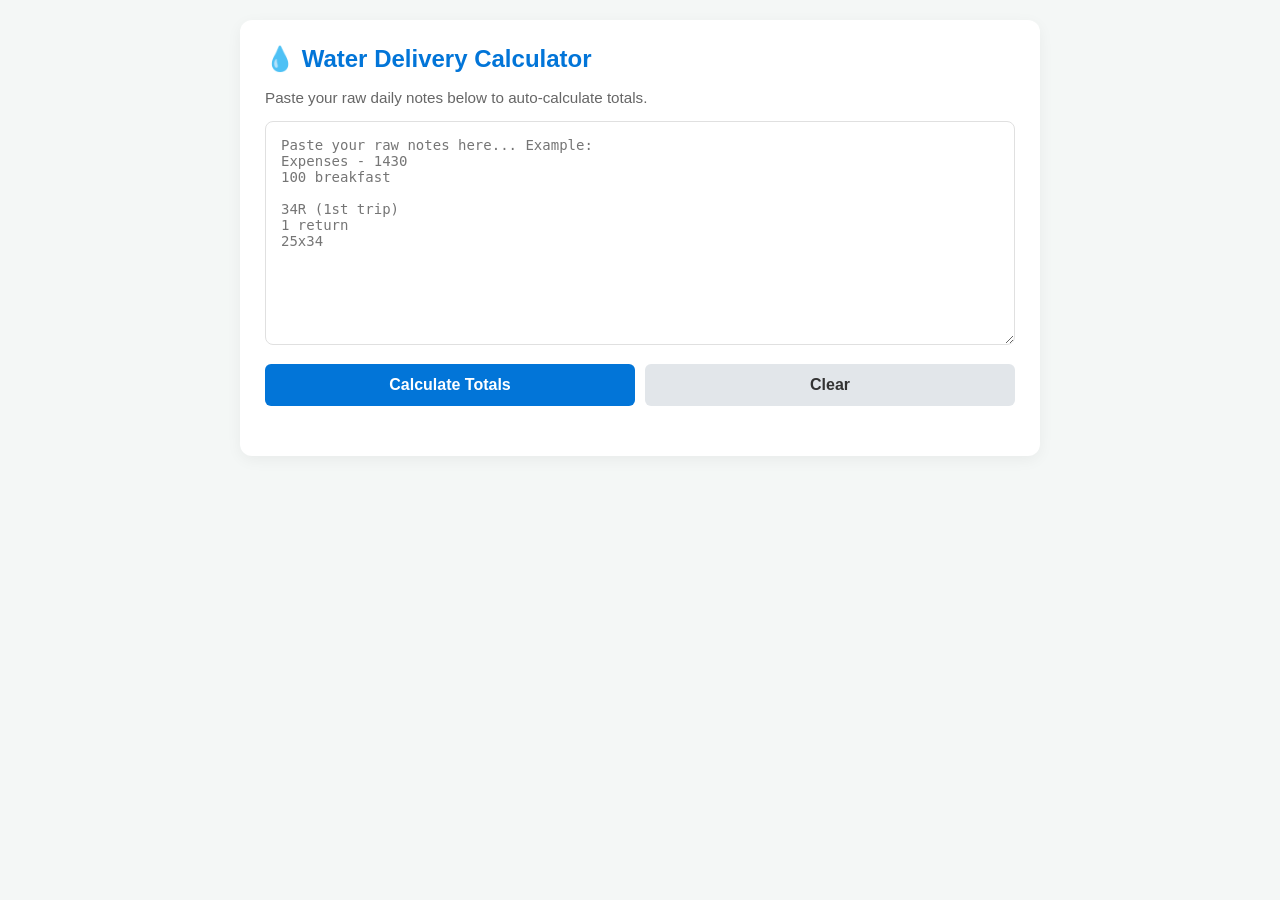
==== index.html @ 25ae25b3 "NEW UPDATE" ====
<!DOCTYPE html>
<html lang="en">
<head>
    <meta charset="UTF-8">
    <meta name="viewport" content="width=device-width, initial-scale=1.0">
    <title>Water Delivery Calculator</title>
    <link rel="stylesheet" href="style.css">
</head>
<body>

<div class="calc-container">
    <header>
        <h1>💧 Water Delivery Calculator</h1>
        <p>Paste your raw daily notes below to auto-calculate totals.</p>
    </header>

    <div class="input-section">
        <textarea id="raw-log" rows="12" placeholder="Paste your raw notes here... Example:
Expenses - 1430
100 breakfast

34R (1st trip)
1 return
25x34"></textarea>
        <div class="actions">
            <button id="calc-btn" class="btn primary">Calculate Totals</button>
            <button id="clear-btn" class="btn secondary">Clear</button>
        </div>
    </div>

    <!-- Results Dashboard (Hidden by default) -->
    <div id="results-dashboard" class="hidden">
        <div class="dashboard-header">
            <h2 id="display-date">Summary</h2>
            <button id="export-btn" class="btn small">📋 Copy Summary</button>
        </div>

        <div class="summary-cards">
            <div class="card">
                <h3>Total Revenue</h3>
                <p id="out-revenue" class="text-blue">₱0</p>
                <small id="out-gallons">0 gallons sold</small>
            </div>
            <div class="card">
                <h3>Expenses</h3>
                <p id="out-expenses" class="text-red">₱0</p>
                <small id="warn-expenses" class="warning hidden">Stated: ₱<span></span></small>
            </div>
            <div class="card">
                <h3>Credits Paid</h3>
                <p id="out-credits-paid" class="text-green">₱0</p>
            </div>
            <div class="card highlight">
                <h3>Net Cash Flow</h3>
                <p id="out-net" class="text-bold">₱0</p>
                <small>Rev + Credits Paid - Credits Today - Exp</small>
            </div>
        </div>

        <div class="details-section">
            <div class="detail-col">
                <h3>🧾 Trip Breakdown</h3>
                <ul id="trip-list" class="clean-list"></ul>
            </div>
            <div class="detail-col">
                <h3>📝 Credits Overview</h3>
                <ul class="clean-list">
                    <li><strong>Credits Today:</strong> ₱<span id="out-credits-today">0</span></li>
                    <li><strong>Remaining Credits:</strong> ₱<span id="out-rem-credits">0</span></li>
                </ul>
            </div>
        </div>
    </div>
</div>

<script src="app.js"></script>
</body>
</html>
---- style.css ----
:root {
    --bg: #f4f7f6;
    --card-bg: #ffffff;
    --primary: #0275d8;
    --primary-hover: #025aa5;
    --text: #333;
    --green: #28a745;
    --red: #d9534f;
    --blue: #17a2b8;
    --border: #e0e0e0;
}

* { box-sizing: border-box; }

body { font-family: -apple-system, BlinkMacSystemFont, "Segoe UI", Roboto, Helvetica, Arial, sans-serif; background-color: var(--bg); color: var(--text); padding: 20px; margin: 0; }

.calc-container { max-width: 800px; margin: 0 auto; background: var(--card-bg); padding: 25px; border-radius: 12px; box-shadow: 0 4px 15px rgba(0,0,0,0.05); }

header h1 { margin-top: 0; font-size: 1.5rem; color: var(--primary); }
header p { color: #666; font-size: 0.95rem; }

textarea { width: 100%; padding: 15px; border: 1px solid var(--border); border-radius: 8px; font-family: monospace; font-size: 14px; resize: vertical; margin-bottom: 15px; }

.actions { display: flex; gap: 10px; margin-bottom: 25px; }
.btn { flex: 1; padding: 12px; border: none; border-radius: 6px; font-size: 1rem; cursor: pointer; font-weight: bold; transition: 0.2s; }
.btn.primary { background: var(--primary); color: white; }
.btn.primary:hover { background: var(--primary-hover); }
.btn.secondary { background: #e2e6ea; color: #333; }
.btn.small { padding: 6px 12px; font-size: 0.85rem; flex: none; background: #f8f9fa; border: 1px solid var(--border); }

.hidden { display: none !important; }

/* Dashboard UI */
.dashboard-header { display: flex; justify-content: space-between; align-items: center; border-bottom: 2px solid var(--border); padding-bottom: 10px; margin-bottom: 20px; }
.dashboard-header h2 { margin: 0; font-size: 1.2rem; }

.summary-cards { display: grid; grid-template-columns: repeat(auto-fit, minmax(150px, 1fr)); gap: 15px; margin-bottom: 25px; }
.card { background: var(--bg); padding: 15px; border-radius: 8px; text-align: center; border: 1px solid var(--border); }
.card h3 { margin: 0 0 10px 0; font-size: 0.9rem; color: #555; text-transform: uppercase; letter-spacing: 0.5px; }
.card p { margin: 0; font-size: 1.5rem; font-weight: bold; }
.card.highlight { background: #e9f7ef; border-color: var(--green); }

.text-green { color: var(--green); }
.text-red { color: var(--red); }
.text-blue { color: var(--blue); }
.warning { color: var(--red); font-size: 0.75rem; font-weight: bold; }

.details-section { display: grid; grid-template-columns: repeat(auto-fit, minmax(250px, 1fr)); gap: 20px; border-top: 1px solid var(--border); padding-top: 20px; }
.details-section h3 { font-size: 1.1rem; margin-bottom: 10px; border-bottom: 1px dashed var(--border); padding-bottom: 5px; }

.clean-list { list-style: none; padding: 0; margin: 0; }
.clean-list li { padding: 5px 0; border-bottom: 1px solid #eee; font-size: 0.95rem; display: flex; justify-content: space-between; }
.clean-list li:last-child { border-bottom: none; }

/* Mobile Tweaks */
@media(max-width: 500px) {
    .calc-container { padding: 15px; }
    .summary-cards { grid-template-columns: 1fr 1fr; }
}
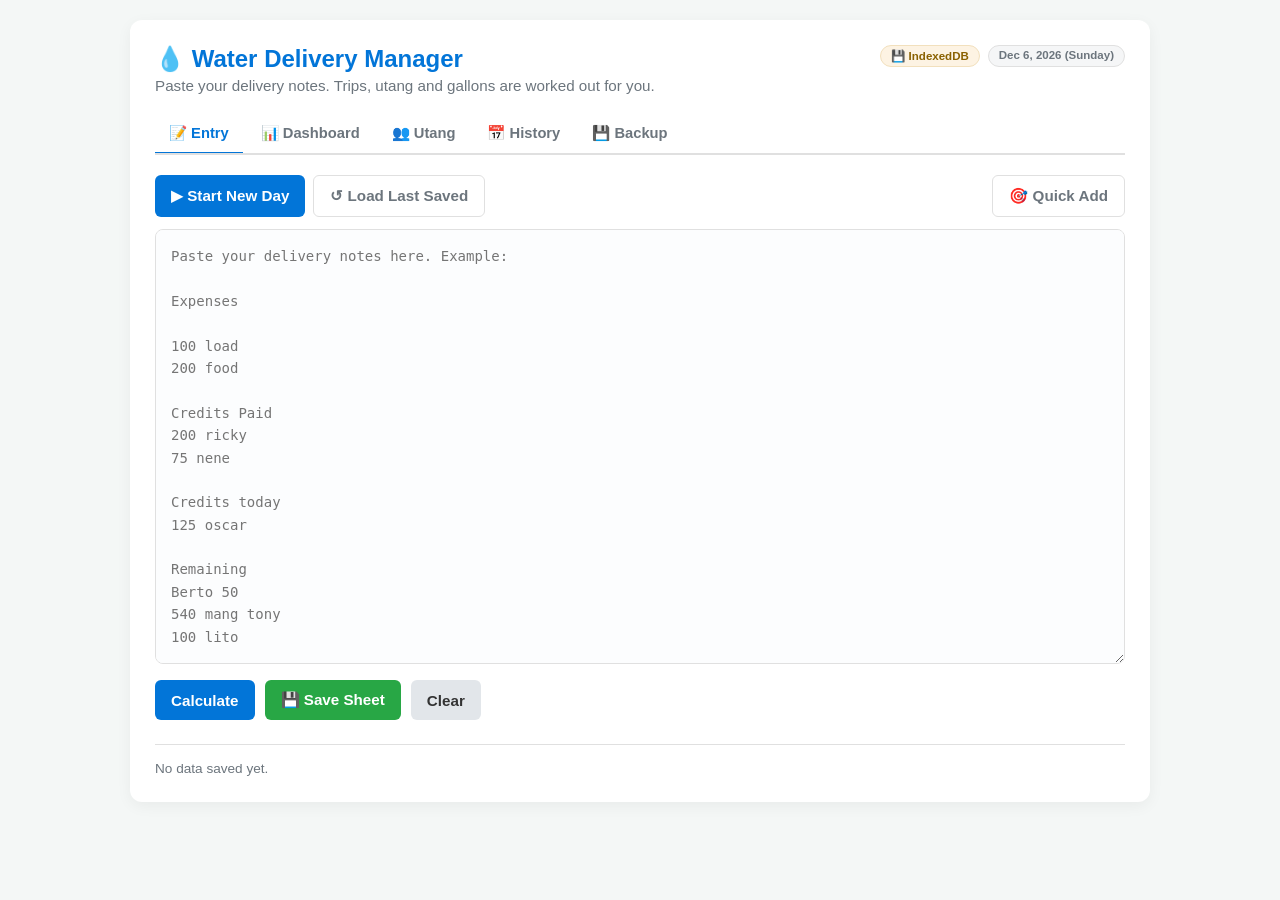
==== commit 1d080ab2: "Rebuild as a persistent water delivery manager built on real notes format Reads the notes exactly as" ====
--- a/index.html
+++ b/index.html
@@ -3,76 +3,457 @@
 <head>
     <meta charset="UTF-8">
     <meta name="viewport" content="width=device-width, initial-scale=1.0">
-    <title>Water Delivery Calculator</title>
+    <title>Water Delivery Manager</title>
     <link rel="stylesheet" href="style.css">
 </head>
 <body>
 
-<div class="calc-container">
-    <header>
-        <h1>💧 Water Delivery Calculator</h1>
-        <p>Paste your raw daily notes below to auto-calculate totals.</p>
+<div class="app">
+
+    <header class="app-header">
+        <div>
+            <h1>💧 Water Delivery Manager</h1>
+            <p id="header-sub">Paste your delivery notes. Trips, utang and gallons are worked out for you.</p>
+        </div>
+        <div class="header-meta">
+            <span id="storage-badge" class="badge" title="Where your data is saved">…</span>
+            <span id="today-badge" class="badge ghost"></span>
+        </div>
     </header>
 
-    <div class="input-section">
-        <textarea id="raw-log" rows="12" placeholder="Paste your raw notes here... Example:
-Expenses - 1430
-100 breakfast
-
-34R (1st trip)
-1 return
-25x34"></textarea>
+    <nav class="tabs" id="tabs">
+        <button class="tab is-active" data-view="entry">📝 Entry</button>
+        <button class="tab" data-view="dashboard">📊 Dashboard</button>
+        <button class="tab" data-view="customers">👥 Utang <span id="utang-pill" class="pill hidden">0</span></button>
+        <button class="tab" data-view="history">📅 History</button>
+        <button class="tab" data-view="backup">💾 Backup</button>
+    </nav>
+
+    <!-- ============================================================
+         ENTRY
+         ============================================================ -->
+    <section id="view-entry" class="view is-active">
+
+        <div class="toolbar">
+            <button id="new-day-btn" class="btn primary">▶ Start New Day</button>
+            <button id="load-last-btn" class="btn ghost">↺ Load Last Saved</button>
+            <button id="editor-toggle" class="btn ghost right">🎯 Quick Add</button>
+        </div>
+
+        <div id="quick-add" class="quick-add hidden">
+            <div class="qa-head">
+                <strong>Tap a name to drop a line into your notes</strong>
+                <span class="muted">It inserts a <code>0</code> you can type over.</span>
+            </div>
+            <div class="qa-chips">
+                <button class="chip" data-target="creditsToday" data-name="__new__">＋ New utang given</button>
+                <button class="chip" data-target="creditsPaid" data-name="__new__">＋ Payment received</button>
+                <span id="qa-customer-chips"></span>
+            </div>
+        </div>
+
+        <div id="carry-note" class="notice info hidden"></div>
+        <div id="draft-note" class="notice warn hidden"></div>
+
+        <textarea id="raw-log" rows="18" spellcheck="false"
+            placeholder="Paste your delivery notes here. Example:
+
+Expenses
+
+100 load
+200 food
+
+Credits Paid
+200 ricky
+75 nene
+
+Credits today
+125 oscar
+
+Remaining
+Berto 50
+540 mang tony
+100 lito
+
+September 12, 2026 (Saturday)
+1st trip
+35R
+4 return
+25x23
+20x8"></textarea>
+
         <div class="actions">
-            <button id="calc-btn" class="btn primary">Calculate Totals</button>
+            <button id="calc-btn" class="btn primary">Calculate</button>
+            <button id="save-btn" class="btn success">💾 Save Sheet</button>
             <button id="clear-btn" class="btn secondary">Clear</button>
         </div>
-    </div>
-
-    <!-- Results Dashboard (Hidden by default) -->
-    <div id="results-dashboard" class="hidden">
+
+        <div id="tripwarn-box" class="notice warn hidden">
+            <strong>⚠️ Loaded gallons do not add up</strong>
+            <div class="muted">loaded should equal sold + returned + bahay</div>
+            <ul id="tripwarn-list"></ul>
+        </div>
+
+        <div id="rollforward-box" class="notice warn hidden">
+            <strong>⚠️ A balance does not roll forward from last time</strong>
+            <ul id="rollforward-list"></ul>
+        </div>
+
+        <div id="unparsed-box" class="notice warn hidden">
+            <strong>⚠️ These lines were not counted</strong>
+            <ul id="unparsed-list"></ul>
+        </div>
+
+        <div id="stated-box" class="notice info hidden">
+            <strong>ℹ️ You wrote a total that differs from the lines</strong>
+            <ul id="stated-list"></ul>
+        </div>
+
+        <!-- Results -->
+        <div id="results-dashboard" class="hidden">
+            <div class="dashboard-header">
+                <h2 id="display-date">Summary</h2>
+                <div class="header-actions">
+                    <button id="export-btn" class="btn small">📋 Copy Summary</button>
+                    <button id="csv-day-btn" class="btn small">⬇️ Text</button>
+                </div>
+            </div>
+
+            <div class="summary-cards">
+                <div class="card">
+                    <h3>Total Revenue</h3>
+                    <p id="out-revenue" class="text-blue">₱0</p>
+                    <small id="out-gallons">0 gallons sold</small>
+                </div>
+                <div class="card">
+                    <h3>Expenses</h3>
+                    <p id="out-expenses" class="text-red">₱0</p>
+                    <small id="warn-expenses" class="warning hidden">Stated: ₱<span></span></small>
+                </div>
+                <div class="card">
+                    <h3>New Utang</h3>
+                    <p id="out-credits-today-card" class="text-orange">₱0</p>
+                    <small>given to customers</small>
+                </div>
+                <div class="card">
+                    <h3>Utang Collected</h3>
+                    <p id="out-credits-paid" class="text-green">₱0</p>
+                    <small>paid back to you</small>
+                </div>
+                <div class="card highlight">
+                    <h3>Net Cash Flow</h3>
+                    <p id="out-net" class="text-bold">₱0</p>
+                    <small>Revenue + Collected − Expenses − New Utang</small>
+                </div>
+            </div>
+
+            <div id="written-total-note" class="notice hidden"></div>
+
+            <div class="details-section">
+                <div class="detail-col">
+                    <h3>🧾 Trips</h3>
+                    <ul id="trip-list" class="clean-list"></ul>
+                </div>
+                <div class="detail-col">
+                    <h3>📝 Totals</h3>
+                    <ul class="clean-list">
+                        <li><strong>Loaded gallons</strong> <span id="out-load"></span></li>
+                        <li><strong>Borrowed back</strong> <span id="out-returned"></span></li>
+                        <li><strong>Returned may laman</strong> <span id="out-fullload"></span></li>
+                        <li><strong>Delivered to bahay</strong> <span id="out-bahay"></span></li>
+                        <li><strong>Still owed to you</strong> <span>₱<span id="out-all-utang">0</span></span></li>
+                        <li><strong>Change you owe</strong> <span>₱<span id="out-change">0</span></span></li>
+                        <li><strong>Gallons borrowed out</strong> <span id="out-borrowed">0</span></li>
+                    </ul>
+                </div>
+            </div>
+
+            <div class="details-section" id="day-breakdown-wrap">
+                <div class="detail-col wide">
+                    <h3>📅 Day by Day</h3>
+                    <div class="table-scroll">
+                        <table class="table" id="day-table">
+                            <thead>
+                                <tr><th>Date</th><th class="num">Gallons</th><th class="num">Revenue</th>
+                                <th class="num">Loaded</th><th class="num">Returned</th><th class="num">Bahay</th></tr>
+                            </thead>
+                            <tbody></tbody>
+                        </table>
+                    </div>
+                </div>
+            </div>
+        </div>
+    </section>
+
+    <!-- ============================================================
+         DASHBOARD
+         ============================================================ -->
+    <section id="view-dashboard" class="view">
         <div class="dashboard-header">
-            <h2 id="display-date">Summary</h2>
-            <button id="export-btn" class="btn small">📋 Copy Summary</button>
-        </div>
-
-        <div class="summary-cards">
-            <div class="card">
-                <h3>Total Revenue</h3>
-                <p id="out-revenue" class="text-blue">₱0</p>
-                <small id="out-gallons">0 gallons sold</small>
-            </div>
-            <div class="card">
-                <h3>Expenses</h3>
-                <p id="out-expenses" class="text-red">₱0</p>
-                <small id="warn-expenses" class="warning hidden">Stated: ₱<span></span></small>
-            </div>
-            <div class="card">
-                <h3>Credits Paid</h3>
-                <p id="out-credits-paid" class="text-green">₱0</p>
-            </div>
-            <div class="card highlight">
-                <h3>Net Cash Flow</h3>
-                <p id="out-net" class="text-bold">₱0</p>
-                <small>Rev + Credits Paid - Credits Today - Exp</small>
-            </div>
-        </div>
+            <h2>Business Overview</h2>
+            <button id="refresh-dash-btn" class="btn small">🔄 Refresh</button>
+        </div>
+
+        <div class="summary-cards" id="biz-cards"></div>
 
         <div class="details-section">
             <div class="detail-col">
-                <h3>🧾 Trip Breakdown</h3>
-                <ul id="trip-list" class="clean-list"></ul>
+                <h3>📅 Recent Sheets</h3>
+                <ul id="recent-days" class="clean-list"></ul>
             </div>
             <div class="detail-col">
-                <h3>📝 Credits Overview</h3>
-                <ul class="clean-list">
-                    <li><strong>Credits Today:</strong> ₱<span id="out-credits-today">0</span></li>
-                    <li><strong>Remaining Credits:</strong> ₱<span id="out-rem-credits">0</span></li>
-                </ul>
-            </div>
+                <h3>👥 Who Owes You Most</h3>
+                <ul id="top-utang" class="clean-list"></ul>
+            </div>
+        </div>
+
+        <div class="details-section">
+            <div class="detail-col">
+                <h3>💵 Change You Owe</h3>
+                <ul id="change-list" class="clean-list"></ul>
+            </div>
+            <div class="detail-col">
+                <h3>🛢️ Gallons Borrowed From You</h3>
+                <ul id="borrowed-list" class="clean-list"></ul>
+            </div>
+        </div>
+
+        <div class="details-section">
+            <div class="detail-col wide">
+                <h3>📆 Monthly Totals</h3>
+                <div class="table-scroll">
+                    <table class="table" id="month-table">
+                        <thead>
+                            <tr><th>Month</th><th class="num">Sheets</th><th class="num">Gallons</th>
+                            <th class="num">Revenue</th><th class="num">Expenses</th>
+                            <th class="num">Collected</th><th class="num">New Utang</th><th class="num">Net</th></tr>
+                        </thead>
+                        <tbody></tbody>
+                    </table>
+                </div>
+            </div>
+        </div>
+    </section>
+
+    <!-- ============================================================
+         CUSTOMERS
+         ============================================================ -->
+    <section id="view-customers" class="view">
+        <div class="dashboard-header">
+            <h2>Utang Ledger</h2>
+            <button id="add-credit-btn" class="btn small">＋ Record Manually</button>
+        </div>
+
+        <div id="manual-form" class="panel hidden">
+            <h3>Record a credit or payment by hand</h3>
+            <p class="muted">Use this when someone pays you on a day you did not write notes.</p>
+            <div class="form-grid">
+                <label>Customer name
+                    <input type="text" id="mf-name" placeholder="tito marvin" list="customer-names">
+                    <datalist id="customer-names"></datalist>
+                </label>
+                <label>Type
+                    <select id="mf-type">
+                        <option value="paid">They paid me (utang goes down)</option>
+                        <option value="given">I gave new utang (utang goes up)</option>
+                    </select>
+                </label>
+                <label>Amount (₱)
+                    <input type="number" id="mf-amount" min="0" step="0.01" placeholder="225">
+                </label>
+                <label>Date
+                    <input type="date" id="mf-date">
+                </label>
+                <label class="full">Note (optional)
+                    <input type="text" id="mf-note" placeholder="cash payment">
+                </label>
+            </div>
+            <div class="actions">
+                <button id="mf-save" class="btn success">Save</button>
+                <button id="mf-cancel" class="btn secondary">Cancel</button>
+            </div>
+        </div>
+
+        <div class="summary-cards" id="ledger-cards"></div>
+
+        <div id="missing-box" class="notice warn hidden">
+            <strong>❓ These people were on your last Remaining list but not on the newest one</strong>
+            <div class="muted">They either paid up, or you forgot to carry them over.</div>
+            <ul id="missing-list"></ul>
+        </div>
+
+        <div id="rollforward-box2" class="notice warn hidden">
+            <strong>⚠️ These balances did not roll forward correctly</strong>
+            <div class="muted">Previous balance + new utang − collected should equal the new balance.</div>
+            <ul id="rollforward-list2"></ul>
+        </div>
+
+        <div class="table-scroll">
+            <table class="table clickable" id="customers-table">
+                <thead>
+                    <tr><th>Customer</th><th class="num">Owes Now</th>
+                    <th class="num">Utang Given (all time)</th><th class="num">Paid Back (all time)</th>
+                    <th>Balance As Of</th></tr>
+                </thead>
+                <tbody></tbody>
+            </table>
+        </div>
+        <p class="muted" id="ledger-empty">No customers yet. Add a name under <code>Remaining</code>, like
+            <code>540 mang tony</code>.</p>
+    </section>
+
+    <!-- ============================================================
+         HISTORY
+         ============================================================ -->
+    <section id="view-history" class="view">
+        <div class="dashboard-header">
+            <h2>Saved Sheets</h2>
+            <div class="header-actions">
+                <button id="refresh-history-btn" class="btn small">🔄 Refresh</button>
+            </div>
+        </div>
+
+        <div class="toolbar" id="combine-bar">
+            <span class="muted" id="combine-hint">Tick two or more sheets to combine them into one total.</span>
+            <button id="combine-btn" class="btn primary small" disabled>🔗 Combine selected</button>
+            <button id="uncombine-btn" class="btn ghost small">↩️ Undo a combine</button>
+        </div>
+
+        <div class="table-scroll">
+            <table class="table" id="history-table">
+                <thead>
+                    <tr>
+                        <th></th><th>Dates</th><th class="num">Gallons</th><th class="num">Revenue</th>
+                        <th class="num">Expenses</th><th class="num">Collected</th>
+                        <th class="num">New Utang</th><th class="num">Remaining</th>
+                        <th class="num">Net</th><th></th>
+                    </tr>
+                </thead>
+                <tbody></tbody>
+            </table>
+        </div>
+        <p class="muted" id="history-empty">Nothing saved yet. Write your notes in the Entry tab and press
+            <strong>Save Sheet</strong>.</p>
+    </section>
+
+    <!-- ============================================================
+         BACKUP
+         ============================================================ -->
+    <section id="view-backup" class="view">
+        <div class="dashboard-header">
+            <h2>Backup &amp; Transfer</h2>
+        </div>
+
+        <div class="notice info">
+            <strong>📱 Moving between your laptop and phone</strong>
+            <div>Enter the day on your phone, tap <strong>Export Backup</strong>, send yourself the file,
+                 then open this app on the laptop and tap <strong>Import</strong>. Nothing is ever overwritten —
+                 only newer copies win.</div>
+        </div>
+
+        <div class="panel">
+            <h3>🛡️ Keep your data safe</h3>
+            <p class="muted">
+                Everything lives in a real database inside this browser. Clearing browser data will erase it,
+                so export a backup regularly — especially before updating your browser or changing computers.
+            </p>
+            <div class="actions">
+                <button id="export-json-btn" class="btn primary">⬇️ Export Backup (.json)</button>
+                <button id="import-json-btn" class="btn secondary">⬆️ Import from another device</button>
+            </div>
+            <input type="file" id="import-file" accept=".json,application/json" class="hidden">
+
+            <div class="autobackup">
+                <h4>🔁 Automatic file backup <span id="ab-state" class="badge ghost">off</span></h4>
+                <p class="muted" id="ab-help">
+                    Pick a file once and the app rewrites it every time you save, so a copy always exists
+                    outside the browser.
+                </p>
+                <div class="actions">
+                    <button id="ab-enable" class="btn small">Choose backup file…</button>
+                    <button id="ab-run" class="btn small">Backup now</button>
+                    <button id="ab-disable" class="btn small">Turn off</button>
+                </div>
+            </div>
+        </div>
+
+        <div class="panel">
+            <h3>💻 Storage status</h3>
+            <ul class="clean-list" id="storage-info"></ul>
+            <div class="actions">
+                <button id="persist-btn" class="btn small">🔒 Ask browser to keep data permanently</button>
+            </div>
+        </div>
+
+        <div class="panel">
+            <h3>📤 Spreadsheet export</h3>
+            <div class="actions">
+                <button id="csv-sheets-btn" class="btn small">Sheets (.csv)</button>
+                <button id="csv-trips-btn" class="btn small">Trips (.csv)</button>
+                <button id="csv-utang-btn" class="btn small">Utang ledger (.csv)</button>
+            </div>
+        </div>
+
+        <div class="panel">
+            <h3>🏷️ This device</h3>
+            <p class="muted">Shown on backups so you know where a file came from.</p>
+            <div class="form-grid">
+                <label>Device name
+                    <input type="text" id="device-input" placeholder="Laptop">
+                </label>
+            </div>
+            <div class="actions">
+                <button id="device-save" class="btn small">Save name</button>
+            </div>
+        </div>
+
+        <div class="panel danger">
+            <h3>⚠️ Danger zone</h3>
+            <p class="muted">Deletes every saved sheet and customer on this device. Export first!</p>
+            <div class="actions">
+                <button id="wipe-btn" class="btn danger">Erase all data</button>
+            </div>
+        </div>
+    </section>
+
+    <footer class="app-footer">
+        <span id="footer-note" class="muted"></span>
+    </footer>
+</div>
+
+<!-- Customer detail modal -->
+<div id="modal-backdrop" class="modal-backdrop hidden">
+    <div class="modal">
+        <div class="modal-head">
+            <h3 id="modal-title">Customer</h3>
+            <button id="modal-close" class="btn small">✕</button>
+        </div>
+        <div class="modal-body" id="modal-body"></div>
+        <div class="modal-foot">
+            <button id="modal-quickpay" class="btn success small">💰 Record payment</button>
+            <button id="modal-close-2" class="btn secondary small">Close</button>
         </div>
     </div>
 </div>
 
+<!-- Undo combine modal -->
+<div id="uncombine-backdrop" class="modal-backdrop hidden">
+    <div class="modal">
+        <div class="modal-head">
+            <h3>Undo a combine</h3>
+            <button id="uncombine-close" class="btn small">✕</button>
+        </div>
+        <div class="modal-body">
+            <p class="muted">Pick the combined sheet to split back into its original days.</p>
+            <ul class="clean-list" id="uncombine-list"></ul>
+        </div>
+    </div>
+</div>
+
+<div id="toast" class="toast hidden"></div>
+
+<script src="parser.js"></script>
+<script src="store.js"></script>
 <script src="app.js"></script>
 </body>
-</html>+</html>
--- a/style.css
+++ b/style.css
@@ -5,55 +5,418 @@
     --primary-hover: #025aa5;
     --text: #333;
     --green: #28a745;
+    --green-dark: #1e7e34;
     --red: #d9534f;
+    --orange: #e08e0b;
     --blue: #17a2b8;
     --border: #e0e0e0;
+    --muted: #6c757d;
+    --radius: 10px;
 }
 
 * { box-sizing: border-box; }
 
-body { font-family: -apple-system, BlinkMacSystemFont, "Segoe UI", Roboto, Helvetica, Arial, sans-serif; background-color: var(--bg); color: var(--text); padding: 20px; margin: 0; }
-
-.calc-container { max-width: 800px; margin: 0 auto; background: var(--card-bg); padding: 25px; border-radius: 12px; box-shadow: 0 4px 15px rgba(0,0,0,0.05); }
-
-header h1 { margin-top: 0; font-size: 1.5rem; color: var(--primary); }
-header p { color: #666; font-size: 0.95rem; }
-
-textarea { width: 100%; padding: 15px; border: 1px solid var(--border); border-radius: 8px; font-family: monospace; font-size: 14px; resize: vertical; margin-bottom: 15px; }
-
-.actions { display: flex; gap: 10px; margin-bottom: 25px; }
-.btn { flex: 1; padding: 12px; border: none; border-radius: 6px; font-size: 1rem; cursor: pointer; font-weight: bold; transition: 0.2s; }
-.btn.primary { background: var(--primary); color: white; }
+body {
+    font-family: -apple-system, BlinkMacSystemFont, "Segoe UI", Roboto, Helvetica, Arial, sans-serif;
+    background-color: var(--bg);
+    color: var(--text);
+    padding: 20px;
+    margin: 0;
+    -webkit-text-size-adjust: 100%;
+}
+
+.app {
+    max-width: 1020px;
+    margin: 0 auto;
+    background: var(--card-bg);
+    padding: 25px;
+    border-radius: 12px;
+    box-shadow: 0 4px 15px rgba(0, 0, 0, 0.05);
+}
+
+/* ---------------- Header ---------------- */
+
+.app-header {
+    display: flex;
+    justify-content: space-between;
+    align-items: flex-start;
+    gap: 15px;
+    flex-wrap: wrap;
+}
+
+.app-header h1 { margin: 0 0 4px 0; font-size: 1.5rem; color: var(--primary); }
+.app-header p { color: var(--muted); font-size: 0.95rem; margin: 0; }
+
+.header-meta { display: flex; gap: 8px; flex-wrap: wrap; }
+
+.badge {
+    display: inline-block;
+    background: #eef4fb;
+    color: var(--primary);
+    border: 1px solid #d6e4f5;
+    border-radius: 999px;
+    padding: 3px 10px;
+    font-size: 0.72rem;
+    font-weight: 700;
+    white-space: nowrap;
+}
+.badge.ghost { background: #f5f6f7; color: var(--muted); border-color: var(--border); }
+.badge.ok { background: #eaf7ee; color: var(--green-dark); border-color: #c6e7d1; }
+.badge.warn { background: #fdf3e3; color: #8a6100; border-color: #f2e0bd; }
+
+/* ---------------- Tabs ---------------- */
+
+.tabs {
+    display: flex;
+    gap: 4px;
+    margin: 20px 0 20px 0;
+    border-bottom: 2px solid var(--border);
+    overflow-x: auto;
+    -webkit-overflow-scrolling: touch;
+}
+
+.tab {
+    background: none;
+    border: none;
+    border-bottom: 3px solid transparent;
+    padding: 10px 14px;
+    font-size: 0.92rem;
+    font-weight: 600;
+    color: var(--muted);
+    cursor: pointer;
+    white-space: nowrap;
+    display: flex;
+    align-items: center;
+    gap: 6px;
+    margin-bottom: -2px;
+}
+.tab:hover { color: var(--primary); }
+.tab.is-active { color: var(--primary); border-bottom-color: var(--primary); }
+
+.pill {
+    background: var(--red);
+    color: #fff;
+    border-radius: 999px;
+    padding: 1px 7px;
+    font-size: 0.7rem;
+    font-weight: 700;
+}
+
+.view { display: none; }
+.view.is-active { display: block; }
+
+/* ---------------- Controls ---------------- */
+
+.toolbar { display: flex; gap: 8px; margin-bottom: 12px; flex-wrap: wrap; }
+.toolbar .right { margin-left: auto; }
+
+textarea {
+    width: 100%;
+    padding: 15px;
+    border: 1px solid var(--border);
+    border-radius: 8px;
+    font-family: ui-monospace, SFMono-Regular, Menlo, Consolas, monospace;
+    font-size: 14px;
+    line-height: 1.6;
+    resize: vertical;
+    margin-bottom: 12px;
+    background: #fcfdfe;
+}
+textarea:focus, input:focus, select:focus { outline: 2px solid #bcdcff; border-color: var(--primary); }
+
+.actions { display: flex; gap: 10px; flex-wrap: wrap; margin-bottom: 18px; }
+
+.btn {
+    padding: 11px 16px;
+    border: none;
+    border-radius: 6px;
+    font-size: 0.95rem;
+    cursor: pointer;
+    font-weight: 700;
+    transition: 0.15s;
+    font-family: inherit;
+}
+.btn.primary { background: var(--primary); color: #fff; }
 .btn.primary:hover { background: var(--primary-hover); }
+.btn.success { background: var(--green); color: #fff; }
+.btn.success:hover { background: var(--green-dark); }
 .btn.secondary { background: #e2e6ea; color: #333; }
-.btn.small { padding: 6px 12px; font-size: 0.85rem; flex: none; background: #f8f9fa; border: 1px solid var(--border); }
+.btn.secondary:hover { background: #d3d9df; }
+.btn.ghost { background: #fff; color: var(--muted); border: 1px solid var(--border); }
+.btn.ghost:hover { color: var(--primary); border-color: var(--primary); }
+.btn.danger { background: var(--red); color: #fff; }
+.btn.small { padding: 6px 12px; font-size: 0.82rem; flex: none; }
+.btn:disabled { opacity: 0.5; cursor: not-allowed; }
 
 .hidden { display: none !important; }
-
-/* Dashboard UI */
-.dashboard-header { display: flex; justify-content: space-between; align-items: center; border-bottom: 2px solid var(--border); padding-bottom: 10px; margin-bottom: 20px; }
-.dashboard-header h2 { margin: 0; font-size: 1.2rem; }
-
-.summary-cards { display: grid; grid-template-columns: repeat(auto-fit, minmax(150px, 1fr)); gap: 15px; margin-bottom: 25px; }
-.card { background: var(--bg); padding: 15px; border-radius: 8px; text-align: center; border: 1px solid var(--border); }
-.card h3 { margin: 0 0 10px 0; font-size: 0.9rem; color: #555; text-transform: uppercase; letter-spacing: 0.5px; }
-.card p { margin: 0; font-size: 1.5rem; font-weight: bold; }
+.muted { color: var(--muted); font-size: 0.85rem; }
+code {
+    background: #f1f3f5;
+    padding: 1px 5px;
+    border-radius: 4px;
+    font-size: 0.85em;
+}
+
+/* ---------------- Notices ---------------- */
+
+.notice {
+    border-radius: 8px;
+    padding: 12px 14px;
+    margin-bottom: 14px;
+    font-size: 0.88rem;
+    border: 1px solid;
+    line-height: 1.55;
+}
+.notice.warn { background: #fdf3e3; border-color: #f0d9ac; color: #7a5500; }
+.notice.info { background: #eef4fb; border-color: #d6e4f5; color: #2c4f7c; }
+.notice ul { margin: 8px 0 0 0; padding-left: 20px; }
+.notice li { margin-bottom: 3px; }
+
+/* ---------------- Quick add ---------------- */
+
+.quick-add {
+    background: #f8fafc;
+    border: 1px dashed var(--border);
+    border-radius: 8px;
+    padding: 12px 14px;
+    margin-bottom: 14px;
+}
+.qa-head { display: flex; gap: 10px; align-items: baseline; flex-wrap: wrap; margin-bottom: 10px; font-size: 0.88rem; }
+.qa-chips { display: flex; gap: 8px; flex-wrap: wrap; align-items: center; }
+
+.chip {
+    background: #fff;
+    border: 1px solid var(--border);
+    border-radius: 999px;
+    padding: 5px 12px;
+    font-size: 0.82rem;
+    cursor: pointer;
+    font-family: inherit;
+    color: var(--text);
+}
+.chip:hover { border-color: var(--primary); color: var(--primary); }
+.chip.owed { border-color: #f0d9ac; background: #fffbf2; }
+.chip.owed strong { color: #8a6100; }
+
+/* ---------------- Dashboard ---------------- */
+
+.dashboard-header {
+    display: flex;
+    justify-content: space-between;
+    align-items: center;
+    gap: 10px;
+    border-bottom: 2px solid var(--border);
+    padding-bottom: 10px;
+    margin-bottom: 20px;
+    flex-wrap: wrap;
+}
+.dashboard-header h2 { margin: 0; font-size: 1.15rem; }
+.header-actions { display: flex; gap: 8px; flex-wrap: wrap; }
+
+.summary-cards {
+    display: grid;
+    grid-template-columns: repeat(auto-fit, minmax(150px, 1fr));
+    gap: 15px;
+    margin-bottom: 25px;
+}
+.card {
+    background: var(--bg);
+    padding: 15px;
+    border-radius: 8px;
+    text-align: center;
+    border: 1px solid var(--border);
+}
+.card h3 {
+    margin: 0 0 10px 0;
+    font-size: 0.78rem;
+    color: #555;
+    text-transform: uppercase;
+    letter-spacing: 0.5px;
+}
+.card p { margin: 0; font-size: 1.5rem; font-weight: 700; word-break: break-word; }
+.card small { display: block; margin-top: 6px; color: var(--muted); font-size: 0.72rem; }
 .card.highlight { background: #e9f7ef; border-color: var(--green); }
+.card.alert { background: #fdf3e3; border-color: #f0d9ac; }
 
 .text-green { color: var(--green); }
 .text-red { color: var(--red); }
 .text-blue { color: var(--blue); }
-.warning { color: var(--red); font-size: 0.75rem; font-weight: bold; }
-
-.details-section { display: grid; grid-template-columns: repeat(auto-fit, minmax(250px, 1fr)); gap: 20px; border-top: 1px solid var(--border); padding-top: 20px; }
-.details-section h3 { font-size: 1.1rem; margin-bottom: 10px; border-bottom: 1px dashed var(--border); padding-bottom: 5px; }
+.text-orange { color: var(--orange); }
+.text-bold { font-weight: 700; }
+.warning { color: var(--red); font-size: 0.75rem; font-weight: 700; }
+
+.details-section {
+    display: grid;
+    grid-template-columns: repeat(auto-fit, minmax(280px, 1fr));
+    gap: 20px;
+    border-top: 1px solid var(--border);
+    padding-top: 20px;
+    margin-top: 20px;
+}
+.details-section h3 {
+    font-size: 1rem;
+    margin: 0 0 10px 0;
+    border-bottom: 1px dashed var(--border);
+    padding-bottom: 5px;
+}
+.detail-col.wide { grid-column: 1 / -1; }
 
 .clean-list { list-style: none; padding: 0; margin: 0; }
-.clean-list li { padding: 5px 0; border-bottom: 1px solid #eee; font-size: 0.95rem; display: flex; justify-content: space-between; }
+.clean-list li {
+    padding: 7px 0;
+    border-bottom: 1px solid #eee;
+    font-size: 0.92rem;
+    display: flex;
+    justify-content: space-between;
+    gap: 10px;
+    align-items: baseline;
+}
 .clean-list li:last-child { border-bottom: none; }
-
-/* Mobile Tweaks */
-@media(max-width: 500px) {
-    .calc-container { padding: 15px; }
-    .summary-cards { grid-template-columns: 1fr 1fr; }
-}+.clean-list li.empty { color: var(--muted); justify-content: flex-start; font-style: italic; }
+
+/* ---------------- Tables ---------------- */
+
+.table-scroll { overflow-x: auto; -webkit-overflow-scrolling: touch; }
+
+.table {
+    width: 100%;
+    border-collapse: collapse;
+    font-size: 0.88rem;
+    min-width: 560px;
+}
+.table th, .table td { padding: 9px 10px; border-bottom: 1px solid #eee; text-align: left; }
+.table th {
+    font-size: 0.72rem;
+    text-transform: uppercase;
+    letter-spacing: 0.4px;
+    color: var(--muted);
+    border-bottom: 2px solid var(--border);
+    white-space: nowrap;
+}
+.table .num { text-align: right; white-space: nowrap; }
+.table tbody tr:hover { background: #f8fafc; }
+.table.clickable tbody tr { cursor: pointer; }
+.table .pos { color: var(--green); font-weight: 700; }
+.table .neg { color: var(--red); font-weight: 700; }
+.table .zero { color: var(--muted); }
+.table td.actions-cell { text-align: right; white-space: nowrap; }
+
+/* ---------------- Panels / forms ---------------- */
+
+.panel {
+    border: 1px solid var(--border);
+    border-radius: var(--radius);
+    padding: 16px 18px;
+    margin-bottom: 18px;
+    background: #fcfdfe;
+}
+.panel h3 { margin: 0 0 8px 0; font-size: 1rem; }
+.panel h4 { margin: 0 0 6px 0; font-size: 0.9rem; display: flex; align-items: center; gap: 8px; }
+.panel.danger { border-color: #f0c4c2; background: #fdf6f6; }
+.panel p { margin: 0 0 12px 0; }
+
+.autobackup { border-top: 1px dashed var(--border); margin-top: 14px; padding-top: 14px; }
+
+.form-grid {
+    display: grid;
+    grid-template-columns: repeat(auto-fit, minmax(180px, 1fr));
+    gap: 12px;
+    margin-bottom: 14px;
+}
+.form-grid label { display: flex; flex-direction: column; gap: 5px; font-size: 0.82rem; color: var(--muted); font-weight: 600; }
+.form-grid label.full { grid-column: 1 / -1; }
+.form-grid input, .form-grid select {
+    padding: 9px 11px;
+    border: 1px solid var(--border);
+    border-radius: 6px;
+    font-size: 0.92rem;
+    font-family: inherit;
+    color: var(--text);
+    background: #fff;
+}
+
+/* ---------------- Modal ---------------- */
+
+.modal-backdrop {
+    position: fixed;
+    inset: 0;
+    background: rgba(20, 30, 40, 0.45);
+    display: flex;
+    align-items: center;
+    justify-content: center;
+    padding: 20px;
+    z-index: 50;
+}
+.modal {
+    background: #fff;
+    border-radius: 12px;
+    max-width: 540px;
+    width: 100%;
+    max-height: 85vh;
+    display: flex;
+    flex-direction: column;
+    box-shadow: 0 20px 50px rgba(0, 0, 0, 0.25);
+}
+.modal-head {
+    display: flex;
+    justify-content: space-between;
+    align-items: center;
+    padding: 16px 18px;
+    border-bottom: 1px solid var(--border);
+}
+.modal-head h3 { margin: 0; font-size: 1.05rem; }
+.modal-body { padding: 16px 18px; overflow-y: auto; }
+.modal-foot {
+    padding: 14px 18px;
+    border-top: 1px solid var(--border);
+    display: flex;
+    gap: 8px;
+    justify-content: flex-end;
+}
+
+/* ---------------- Toast ---------------- */
+
+.toast {
+    position: fixed;
+    bottom: 24px;
+    left: 50%;
+    transform: translateX(-50%);
+    background: #22303c;
+    color: #fff;
+    padding: 12px 20px;
+    border-radius: 8px;
+    font-size: 0.9rem;
+    font-weight: 600;
+    z-index: 100;
+    box-shadow: 0 8px 24px rgba(0, 0, 0, 0.25);
+    max-width: 90vw;
+    text-align: center;
+}
+.toast.good { background: var(--green-dark); }
+.toast.bad { background: var(--red); }
+
+/* ---------------- Footer ---------------- */
+
+.app-footer { border-top: 1px solid var(--border); margin-top: 24px; padding-top: 14px; }
+
+/* ---------------- Mobile ---------------- */
+
+@media (max-width: 640px) {
+    body { padding: 10px; }
+    .app { padding: 15px; border-radius: 8px; }
+    .app-header h1 { font-size: 1.25rem; }
+    .summary-cards { grid-template-columns: 1fr 1fr; gap: 10px; }
+    .card { padding: 12px 8px; }
+    .card p { font-size: 1.15rem; }
+    .card h3 { font-size: 0.68rem; }
+    .card small { font-size: 0.66rem; }
+    .details-section { grid-template-columns: 1fr; }
+    .btn { padding: 11px 14px; font-size: 0.9rem; }
+    .toolbar .right { margin-left: 0; }
+    .actions .btn { flex: 1; }
+    .modal { max-height: 90vh; }
+}
+
+@media (max-width: 380px) {
+    .summary-cards { grid-template-columns: 1fr; }
+}
